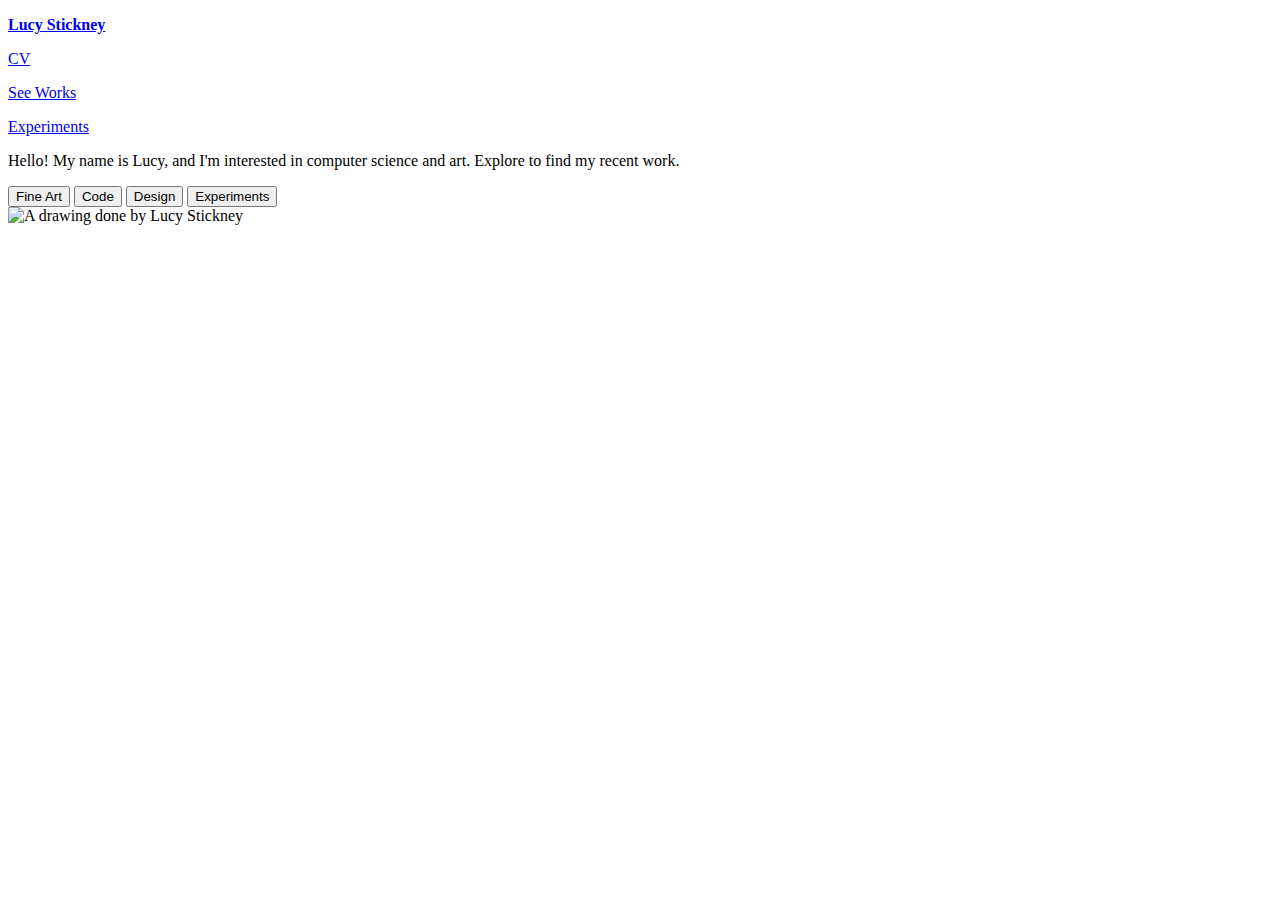
==== index.html @ 8eec6fd0 "Add files via upload" ====
<!DOCTYPE html>
<html>
    <head>
        <link rel="stylesheet" type="text/css" href="resources/style.css" />
        <link href="https://fonts.googleapis.com/css2?family=Ropa+Sans&family=Source+Code+Pro:wght@300&display=swap" rel="stylesheet">
        <link rel="preconnect" href="https://fonts.googleapis.com">
        <link rel="preconnect" href="https://fonts.gstatic.com" crossorigin>
        <link href="https://fonts.googleapis.com/css2?family=IBM+Plex+Mono:ital,wght@0,100;0,200;0,300;0,400;0,500;0,600;0,700;1,100;1,200;1,300;1,400;1,500;1,600;1,700&display=swap" rel="stylesheet">
    </head>
    <body>
        <header>
            <nav>
                <div class="row">
                    <p><a href="index.html" class="left_elem"><strong>Lucy Stickney</strong></a></p>
                    <div class="links">
                        <p><a href="cv/index.html" class="right_elem">CV</a></p>
                        <p><a href="works/index.html" class="right_elem">See Works</a></p>
                        <p><a href="works/experiments/index.html" class="right_elem">Experiments</a></p>
                            
                </div>
            </nav>
        </header>
        <main>
            <div class="main_row">
                <div class="left_side">
                    <p class="intro_par">Hello! My name is Lucy,  and I'm interested in computer science and art. Explore to find my recent work. </p>
                    <div class ="buttons">
                        <a href="works/fine_art/index.html"><button id="fine_art">Fine Art</button></a>
                        <a href="works/code/index.html"><button id="Code">Code</button></a>
                        <a href="works/design/index.html"><button id="design" class="third">Design</button></a>
                        <a href="works/experiments/index.html"><button id="design" class="third">Experiments</button></a>
                    </div>
                </div>
                <img src="resources/selfPortrait.png" alt="A drawing done by Lucy Stickney" class="main_image">
            </div>
        </main>

    </body>
</html>
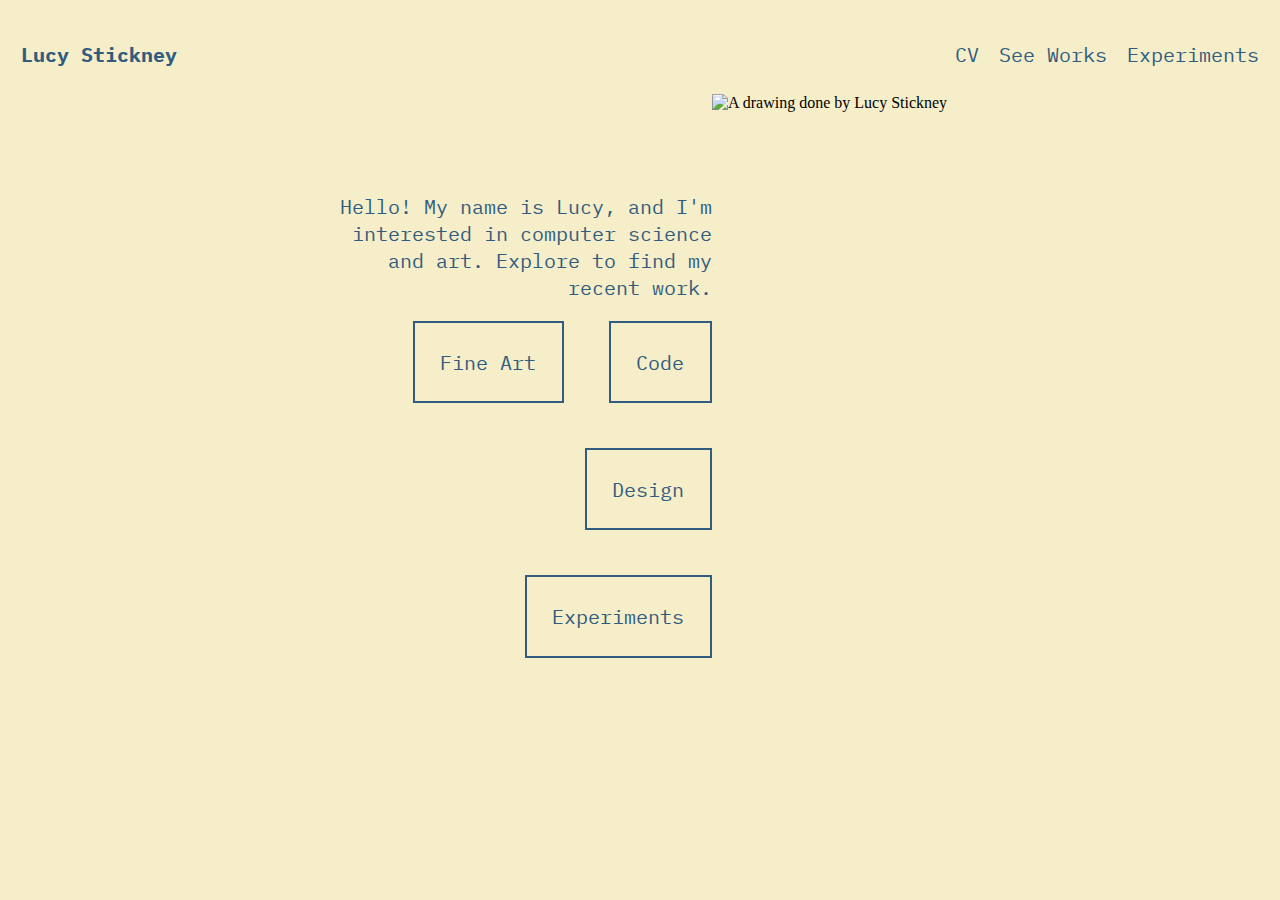
==== commit 8b3721f3: "add meta tags" ====
--- a/index.html
+++ b/index.html
@@ -1,6 +1,8 @@
 <!DOCTYPE html>
 <html>
     <head>
+        <meta charset="UTF-8">
+        <meta name="viewport" content="width=device-width, initial-scale=1.0">
         <link rel="stylesheet" type="text/css" href="resources/style.css" />
         <link href="https://fonts.googleapis.com/css2?family=Ropa+Sans&family=Source+Code+Pro:wght@300&display=swap" rel="stylesheet">
         <link rel="preconnect" href="https://fonts.googleapis.com">
@@ -36,4 +38,4 @@
         </main>
 
     </body>
-</html>+</html>
--- a/resources/style.css
+++ b/resources/style.css
@@ -0,0 +1,204 @@
+body {
+    background-color: #F5EEC9;
+}
+* {
+    box-sizing: border-box; /* Ensure padding and border are included in element's total width and height */
+}
+
+.links {
+    display: flex;
+    align-self: flex-end;
+    gap: 20px;
+    z-index: 1;
+}
+.row {
+    display: flex;
+    justify-content: space-between;
+    padding: 1%;
+    
+
+}
+.main_image {
+    width: auto;
+    height: 60vw;
+    z-index: 0;
+    padding-top: 5%;
+}
+p, h2 {
+    font-family: "IBM Plex Mono", monospace, JetBrains Mono, 'Source Code Pro', sans-serif;
+    color: #315C7F;
+    font-size: 20px;
+}
+
+a {
+    color: #315C7F;
+    text-decoration: none;
+}
+
+.right_elem {
+    text-decoration: none;
+}
+.left_elem {
+    text-decoration: none;
+}
+.main_row {
+    display: flex;
+    justify-content: center;
+    align-items: center;
+    height: 70vh;
+    width: 100%
+}
+.left_side {
+    display: flex;
+    flex-direction: column;
+    width: 30%;
+}
+.buttons {
+    display: flex;                  /* Enable CSS Grid layout */
+    gap: 5vh;
+    width: 90%;
+    align-self: flex-end;
+    flex-wrap: wrap; 
+    justify-content: end;
+    
+}
+
+button {
+    background-color: #4caf4f00;
+    color: #315C7F;
+    
+    text-align: center; 
+    border: 2px solid #315C7F;
+    padding: 2vw 2vw; 
+    font-size: 20px;  
+    font-family: "IBM Plex Mono", monospace, JetBrains Mono, 'Source Code Pro', sans-serif;
+    flex: 0 0 50px;              /* Fixed width of 200px */
+    
+}
+
+.intro_par {
+    text-align: right;
+}
+.works {
+    display: flex;
+    justify-content: center;
+}
+.work {
+    width: 80vw;
+}
+.innerWorks {
+    width: 80vw;
+
+}
+.content {
+    display: flex;
+    flex-wrap: wrap; 
+    padding: 30px;
+    flex-direction: column;
+}
+.contentDes {
+    margin: auto;
+    width: 80%;
+    display: flex;
+    flex-wrap: wrap; 
+    padding: 30px;
+    flex-direction: column;
+}
+
+.codes, .designs {
+    display: flex;
+    flex-wrap: wrap; 
+    justify-content: space-between;
+ 
+}
+.project, .designProj {
+    width: 48%;
+    height: auto;
+    display: flex;
+    flex-direction: column;
+    border: 2px solid #315C7F;
+    justify-content: space-between;
+    padding: 15px;
+   
+    margin-bottom: 30px;
+}
+.year {
+    text-align: right;
+}
+.ImgTitle {
+    text-align: right;
+    
+}
+
+.artwork {
+    width: 44%;
+    height: auto;
+    display: flex;
+    flex-direction: column;
+    margin-bottom: 5%;
+    border: 2px solid #315C7F;
+}
+
+.artImg {
+    width: 80%;
+    height: auto;
+    margin: auto;
+    padding-top: 5%;
+}
+/*
+.designProj {
+    display: flex;
+    width: 80%;
+    height: auto;
+    margin: auto;
+    border: 2px solid #315C7F;
+    padding: 3%;
+    margin-bottom: 3%;
+    flex-wrap: wrap;
+}
+*/
+
+.innerDesign {
+    display: flex;
+    flex-direction: column;
+    max-width: 50%;
+}
+
+.designImg {
+    width: 50%;
+    height: auto;
+    
+}
+.innerDesign p {
+    font-size: 30px;
+    padding-right: 3%;
+    
+}
+.experiment {
+    width: 20%;
+    height: auto;
+    display: flex;
+    flex-direction: column;
+    margin-bottom: 5%;
+    border: 2px solid #315C7F;
+    padding: 1%;
+}
+
+.artwork a {
+
+    display: flex;
+    justify-content: center;
+    align-items: center;
+    
+    width: 100%;
+    height: auto;
+    margin: auto;
+    
+}
+iframe {
+    width: 100%;
+    height: 300px;
+    
+}
+
+
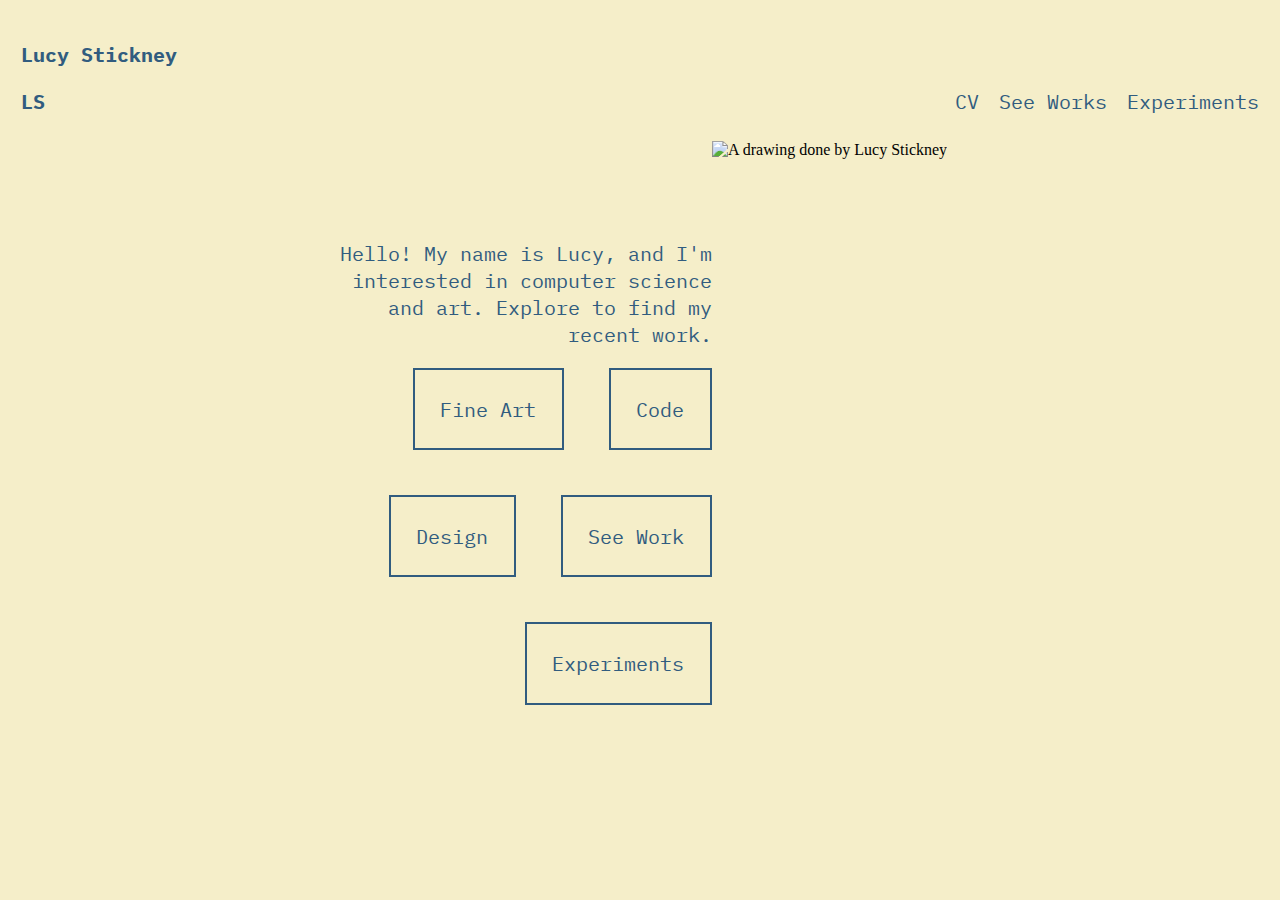
==== commit 3d8a9ce2: "Update main page" ====
--- a/index.html
+++ b/index.html
@@ -13,12 +13,15 @@
         <header>
             <nav>
                 <div class="row">
-                    <p><a href="index.html" class="left_elem"><strong>Lucy Stickney</strong></a></p>
+                    <div class="lucy">
+                        <p><strong><a href="index.html" class="left_elem">Lucy Stickney</a></strong></p>
+                        <p><strong><a href="index.html" class="left_elem_small">LS</a></strong></p>
+                    </div>
                     <div class="links">
                         <p><a href="cv/index.html" class="right_elem">CV</a></p>
                         <p><a href="works/index.html" class="right_elem">See Works</a></p>
-                        <p><a href="works/experiments/index.html" class="right_elem">Experiments</a></p>
-                            
+                        <p><a href="works/experiments/index.html" class="right_elem">Experiments</a></p>   
+                    </div>    
                 </div>
             </nav>
         </header>
@@ -27,10 +30,11 @@
                 <div class="left_side">
                     <p class="intro_par">Hello! My name is Lucy,  and I'm interested in computer science and art. Explore to find my recent work. </p>
                     <div class ="buttons">
-                        <a href="works/fine_art/index.html"><button id="fine_art">Fine Art</button></a>
-                        <a href="works/code/index.html"><button id="Code">Code</button></a>
-                        <a href="works/design/index.html"><button id="design" class="third">Design</button></a>
-                        <a href="works/experiments/index.html"><button id="design" class="third">Experiments</button></a>
+                        <a href="works/fine_art/index.html"><button id="fine_art" class="big">Fine Art</button></a>
+                        <a href="works/code/index.html"><button id="Code" class="big">Code</button></a>
+                        <a href="works/design/index.html"><button id="design" class="big">Design</button></a>
+                        <a href="works/index.html" id="seeWork"><button id="seeWork" class="small">See Work</button></a>
+                        <a href="works/experiments/index.html"><button id="design" class="big">Experiments</button></a>
                     </div>
                 </div>
                 <img src="resources/selfPortrait.png" alt="A drawing done by Lucy Stickney" class="main_image">
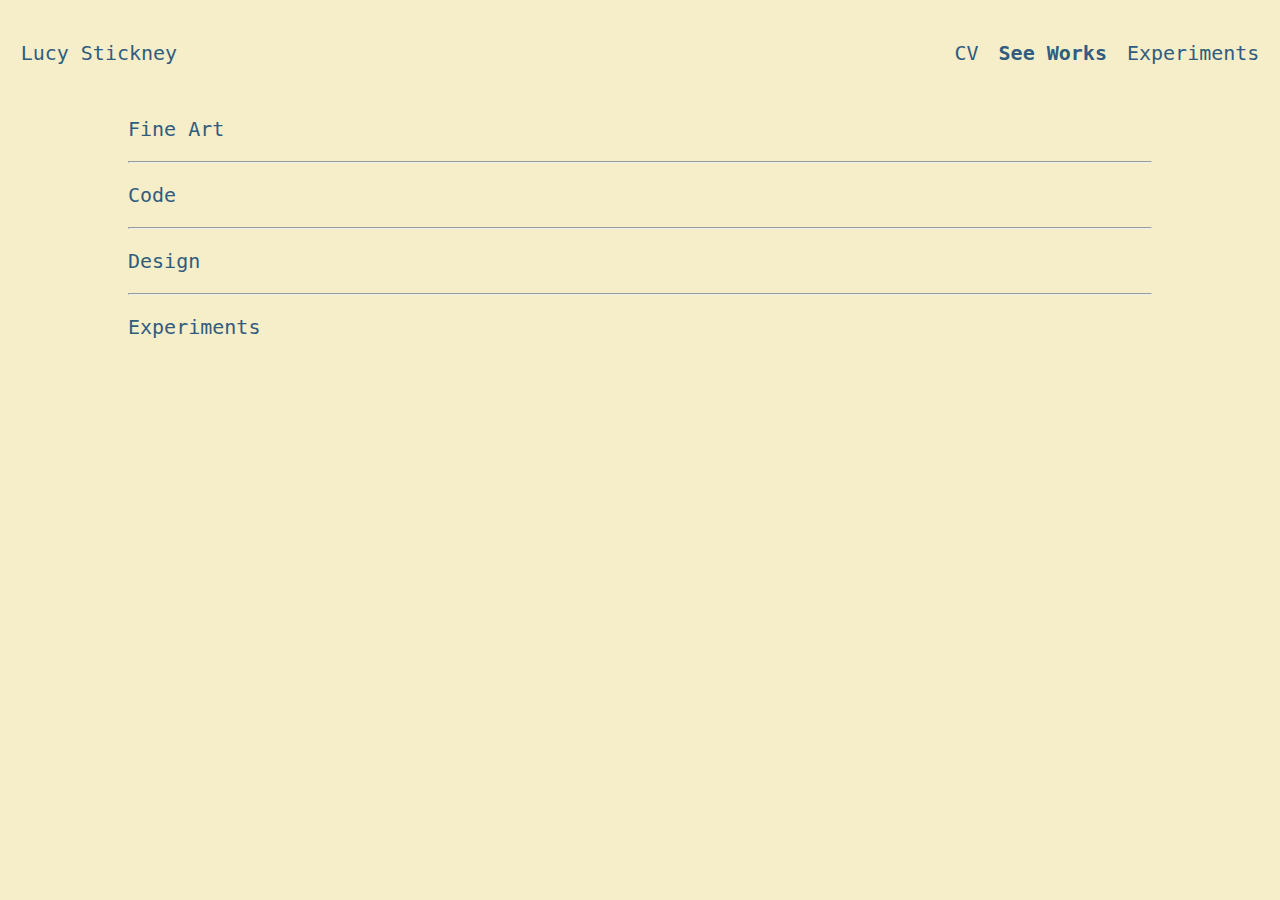
==== commit 98d4429e: "Update works page" ====
--- a/index.html
+++ b/index.html
@@ -3,43 +3,34 @@
     <head>
         <meta charset="UTF-8">
         <meta name="viewport" content="width=device-width, initial-scale=1.0">
-        <link rel="stylesheet" type="text/css" href="resources/style.css" />
-        <link href="https://fonts.googleapis.com/css2?family=Ropa+Sans&family=Source+Code+Pro:wght@300&display=swap" rel="stylesheet">
-        <link rel="preconnect" href="https://fonts.googleapis.com">
-        <link rel="preconnect" href="https://fonts.gstatic.com" crossorigin>
-        <link href="https://fonts.googleapis.com/css2?family=IBM+Plex+Mono:ital,wght@0,100;0,200;0,300;0,400;0,500;0,600;0,700;1,100;1,200;1,300;1,400;1,500;1,600;1,700&display=swap" rel="stylesheet">
+        <link rel="stylesheet" type="text/css" href="../resources/style.css" />
     </head>
     <body>
         <header>
             <nav>
                 <div class="row">
                     <div class="lucy">
-                        <p><strong><a href="index.html" class="left_elem">Lucy Stickney</a></strong></p>
-                        <p><strong><a href="index.html" class="left_elem_small">LS</a></strong></p>
+                        <p><a href="../index.html" class="left_elem">Lucy Stickney</a></p>
+                        <p><a href="../index.html" class="left_elem_small">LS</a></p>
                     </div>
                     <div class="links">
                         <p><a href="cv/index.html" class="right_elem">CV</a></p>
-                        <p><a href="works/index.html" class="right_elem">See Works</a></p>
-                        <p><a href="works/experiments/index.html" class="right_elem">Experiments</a></p>   
-                    </div>    
+                        <p><a href="index.html" class="right_elem"><strong>See Works</strong></a></p>
+                        <p><a href="experiments/index.html" class="right_elem">Experiments</a></p>
+                    </div>
                 </div>
             </nav>
         </header>
-        <main>
-            <div class="main_row">
-                <div class="left_side">
-                    <p class="intro_par">Hello! My name is Lucy,  and I'm interested in computer science and art. Explore to find my recent work. </p>
-                    <div class ="buttons">
-                        <a href="works/fine_art/index.html"><button id="fine_art" class="big">Fine Art</button></a>
-                        <a href="works/code/index.html"><button id="Code" class="big">Code</button></a>
-                        <a href="works/design/index.html"><button id="design" class="big">Design</button></a>
-                        <a href="works/index.html" id="seeWork"><button id="seeWork" class="small">See Work</button></a>
-                        <a href="works/experiments/index.html"><button id="design" class="big">Experiments</button></a>
-                    </div>
-                </div>
-                <img src="resources/selfPortrait.png" alt="A drawing done by Lucy Stickney" class="main_image">
+        <div class="works">
+            <div class="innerWorks">
+                <p class="work"><a href="fine_art/index.html" class="right_elem">Fine Art</a></p>
+                <hr>
+                <p class="work"><a href="code/index.html" class="right_elem">Code</a></p>
+                <hr>
+                <p class="work"><a href="design/index.html" class="right_elem">Design</a></p>
+                <hr>
+                <p class="work"><a href="experiments/index.html" class="right_elem">Experiments</a></p>
             </div>
-        </main>
-
+     </div>
     </body>
 </html>
--- a/resources/style.css
+++ b/resources/style.css
@@ -40,6 +40,11 @@
 }
 .left_elem {
     text-decoration: none;
+    flex-shrink: 0;
+}
+
+.left_elem_small {
+    display: none;
 }
 .main_row {
     display: flex;
@@ -55,12 +60,15 @@
 }
 .buttons {
     display: flex;                  /* Enable CSS Grid layout */
-    gap: 5vh;
+    gap: 3vw;
     width: 90%;
     align-self: flex-end;
     flex-wrap: wrap; 
     justify-content: end;
     
+}
+.small {
+    display: none;
 }
 
 button {
@@ -72,8 +80,6 @@
     padding: 2vw 2vw; 
     font-size: 20px;  
     font-family: "IBM Plex Mono", monospace, JetBrains Mono, 'Source Code Pro', sans-serif;
-    flex: 0 0 50px;              /* Fixed width of 200px */
-    
 }
 
 .intro_par {
@@ -105,12 +111,17 @@
     flex-direction: column;
 }
 
-.codes, .designs {
+.designs {
     display: flex;
     flex-wrap: wrap; 
     justify-content: space-between;
  
 }
+.codes {
+    display: flex;
+    flex-wrap: wrap; 
+}
+
 .project, .designProj {
     width: 48%;
     height: auto;
@@ -167,7 +178,6 @@
 .designImg {
     width: 50%;
     height: auto;
-    
 }
 .innerDesign p {
     font-size: 30px;
@@ -175,11 +185,11 @@
     
 }
 .experiment {
-    width: 20%;
-    height: auto;
-    display: flex;
-    flex-direction: column;
-    margin-bottom: 5%;
+    width: 200px;
+    height: 150px;
+    display: flex;
+    flex-direction: column;
+    margin: 3%;
     border: 2px solid #315C7F;
     padding: 1%;
 }
@@ -200,5 +210,45 @@
     height: 300px;
     
 }
-
-
+canvas {
+    margin-right: 10%;
+    margin-left: 10%;
+    border-radius: 10%;
+}
+@media (max-width: 820px) {
+    .big {
+        display: none;
+    }
+    .small {
+        display: flex;
+    }
+    .artwork {
+        width: 100%;
+    }
+    p, h2, button {
+        font-size: 19px;
+    }
+    .project, .designProj {
+        width: 100%;
+    }
+}
+
+
+
+@media (max-width: 610px) {
+    .left_elem {
+        display: none;
+    }
+    
+    .left_elem_small {
+        display: block;
+        text-decoration: none;
+        flex-shrink: 0;
+    }
+    p, h2, button {
+        font-size: 18px;
+    }
+}
+
+
+
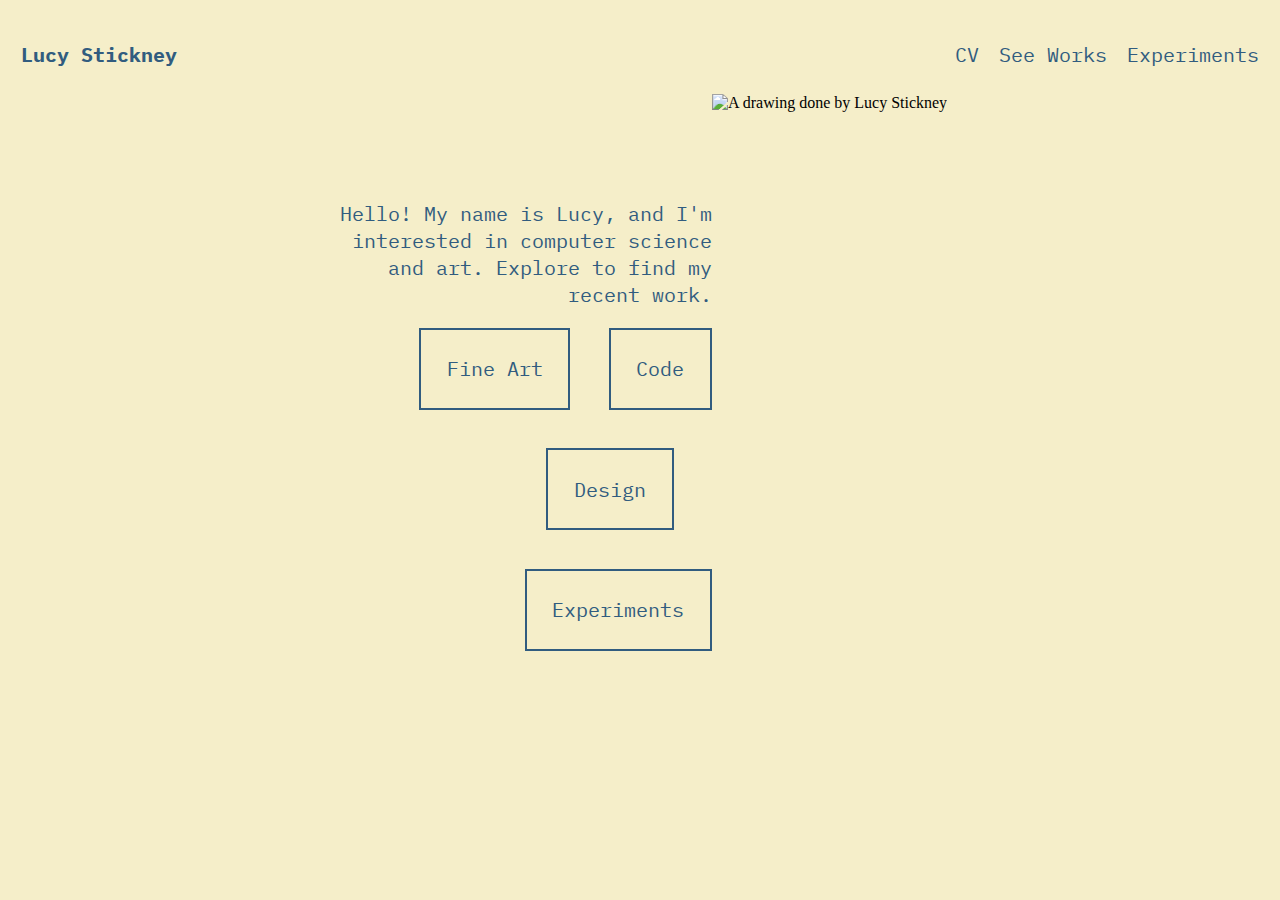
==== commit 23e12437: "Update main page" ====
--- a/index.html
+++ b/index.html
@@ -3,34 +3,43 @@
     <head>
         <meta charset="UTF-8">
         <meta name="viewport" content="width=device-width, initial-scale=1.0">
-        <link rel="stylesheet" type="text/css" href="../resources/style.css" />
+        <link rel="stylesheet" type="text/css" href="resources/style.css" />
+        <link href="https://fonts.googleapis.com/css2?family=Ropa+Sans&family=Source+Code+Pro:wght@300&display=swap" rel="stylesheet">
+        <link rel="preconnect" href="https://fonts.googleapis.com">
+        <link rel="preconnect" href="https://fonts.gstatic.com" crossorigin>
+        <link href="https://fonts.googleapis.com/css2?family=IBM+Plex+Mono:ital,wght@0,100;0,200;0,300;0,400;0,500;0,600;0,700;1,100;1,200;1,300;1,400;1,500;1,600;1,700&display=swap" rel="stylesheet">
     </head>
     <body>
         <header>
             <nav>
                 <div class="row">
                     <div class="lucy">
-                        <p><a href="../index.html" class="left_elem">Lucy Stickney</a></p>
-                        <p><a href="../index.html" class="left_elem_small">LS</a></p>
+                        <p><strong><a href="index.html" class="left_elem">Lucy Stickney</a></strong></p>
+                        <p><strong><a href="index.html" class="left_elem_small">LS</a></strong></p>
                     </div>
                     <div class="links">
                         <p><a href="cv/index.html" class="right_elem">CV</a></p>
-                        <p><a href="index.html" class="right_elem"><strong>See Works</strong></a></p>
-                        <p><a href="experiments/index.html" class="right_elem">Experiments</a></p>
-                    </div>
+                        <p><a href="works/index.html" class="right_elem">See Works</a></p>
+                        <p><a href="works/experiments/index.html" class="right_elem">Experiments</a></p>   
+                    </div>    
                 </div>
             </nav>
         </header>
-        <div class="works">
-            <div class="innerWorks">
-                <p class="work"><a href="fine_art/index.html" class="right_elem">Fine Art</a></p>
-                <hr>
-                <p class="work"><a href="code/index.html" class="right_elem">Code</a></p>
-                <hr>
-                <p class="work"><a href="design/index.html" class="right_elem">Design</a></p>
-                <hr>
-                <p class="work"><a href="experiments/index.html" class="right_elem">Experiments</a></p>
+        <main>
+            <div class="main_row">
+                <div class="left_side">
+                    <p class="intro_par">Hello! My name is Lucy,  and I'm interested in computer science and art. Explore to find my recent work. </p>
+                    <div class ="buttons">
+                        <a href="works/fine_art/index.html"><button id="fine_art" class="big">Fine Art</button></a>
+                        <a href="works/code/index.html"><button id="Code" class="big">Code</button></a>
+                        <a href="works/design/index.html"><button id="design" class="big">Design</button></a>
+                        <a href="works/index.html" id="seeWork"><button id="seeWork" class="small">See Work</button></a>
+                        <a href="works/experiments/index.html"><button id="design" class="big">Experiments</button></a>
+                    </div>
+                </div>
+                <img src="resources/selfPortrait.png" alt="A drawing done by Lucy Stickney" class="main_image">
             </div>
-     </div>
+        </main>
+
     </body>
 </html>
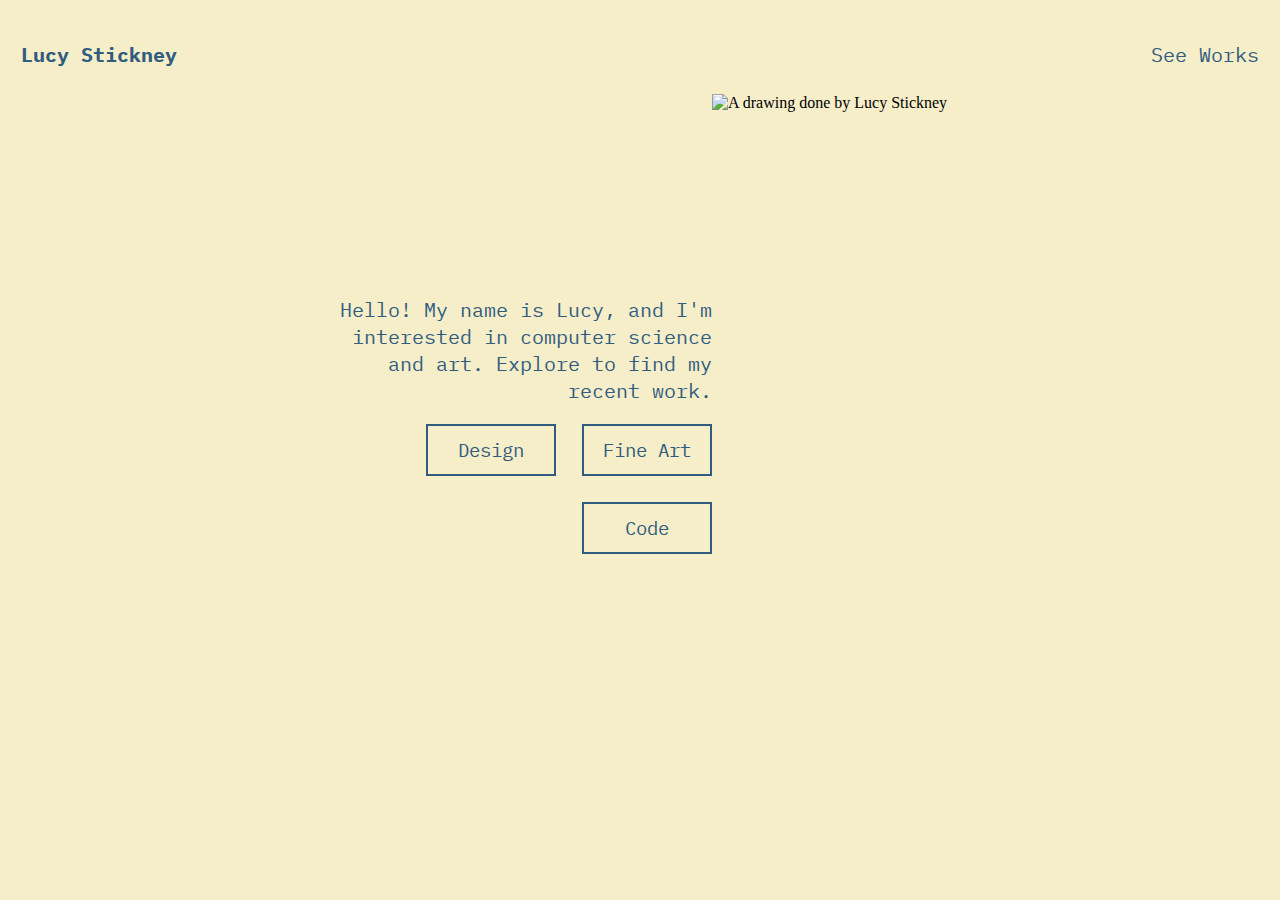
==== commit f095c720: "getting rid of too-big images" ====
--- a/index.html
+++ b/index.html
@@ -18,9 +18,9 @@
                         <p><strong><a href="index.html" class="left_elem_small">LS</a></strong></p>
                     </div>
                     <div class="links">
-                        <p><a href="cv/index.html" class="right_elem">CV</a></p>
+                        <!-- <p><a href="cv/index.html" class="right_elem">CV</a></p> -->
                         <p><a href="works/index.html" class="right_elem">See Works</a></p>
-                        <p><a href="works/experiments/index.html" class="right_elem">Experiments</a></p>   
+                        <!--<p><a href="works/experiments/index.html" class="right_elem">Experiments</a></p>  --> 
                     </div>    
                 </div>
             </nav>
@@ -30,11 +30,13 @@
                 <div class="left_side">
                     <p class="intro_par">Hello! My name is Lucy,  and I'm interested in computer science and art. Explore to find my recent work. </p>
                     <div class ="buttons">
+
+                        <a href="works/design/index.html"><button id="design" class="big">Design</button></a>
                         <a href="works/fine_art/index.html"><button id="fine_art" class="big">Fine Art</button></a>
                         <a href="works/code/index.html"><button id="Code" class="big">Code</button></a>
-                        <a href="works/design/index.html"><button id="design" class="big">Design</button></a>
-                        <a href="works/index.html" id="seeWork"><button id="seeWork" class="small">See Work</button></a>
-                        <a href="works/experiments/index.html"><button id="design" class="big">Experiments</button></a>
+                        
+                        <!--<a href="works/index.html" id="seeWork"><button id="seeWork" class="small">See Work</button></a>-->
+                
                     </div>
                 </div>
                 <img src="resources/selfPortrait.png" alt="A drawing done by Lucy Stickney" class="main_image">
@@ -42,4 +44,4 @@
         </main>
 
     </body>
-</html>
+</html>--- a/resources/style.css
+++ b/resources/style.css
@@ -59,8 +59,8 @@
     width: 30%;
 }
 .buttons {
-    display: flex;                  /* Enable CSS Grid layout */
-    gap: 3vw;
+    display: flex;               
+    gap: 2vw;
     width: 90%;
     align-self: flex-end;
     flex-wrap: wrap; 
@@ -74,11 +74,11 @@
 button {
     background-color: #4caf4f00;
     color: #315C7F;
-    
+    width: 130px;
     text-align: center; 
     border: 2px solid #315C7F;
-    padding: 2vw 2vw; 
-    font-size: 20px;  
+    padding: 12px;
+    font-size: 19px;  
     font-family: "IBM Plex Mono", monospace, JetBrains Mono, 'Source Code Pro', sans-serif;
 }
 
@@ -120,6 +120,7 @@
 .codes {
     display: flex;
     flex-wrap: wrap; 
+    justify-content: space-between;
 }
 
 .project, .designProj {
@@ -215,12 +216,15 @@
     margin-left: 10%;
     border-radius: 10%;
 }
+
 @media (max-width: 820px) {
+    
     .big {
+        display: block;
+    }
+    
+    .small {
         display: none;
-    }
-    .small {
-        display: flex;
     }
     .artwork {
         width: 100%;
@@ -231,24 +235,45 @@
     .project, .designProj {
         width: 100%;
     }
-}
-
-
-
-@media (max-width: 610px) {
+    
+
+}
+
+@media (max-width: 700px) {
     .left_elem {
+        display: block;
+    }
+    
+    .left_elem_small {
         display: none;
-    }
-    
-    .left_elem_small {
-        display: block;
         text-decoration: none;
         flex-shrink: 0;
     }
     p, h2, button {
         font-size: 18px;
     }
-}
-
-
-
+    .left_side {
+        flex-direction: row;
+        width: 80%;
+        gap: 10px;
+        margin-top: 20px;
+    }
+    .main_row {
+        flex-direction: column-reverse;
+    }
+    .intro_par {
+        max-width: 55%;
+        margin-top: 0px;
+    }
+    button {
+        padding: 12px;
+    }
+    .buttons {
+        justify-content: left;
+        align-self: flex-start;
+    }
+}
+
+
+
+
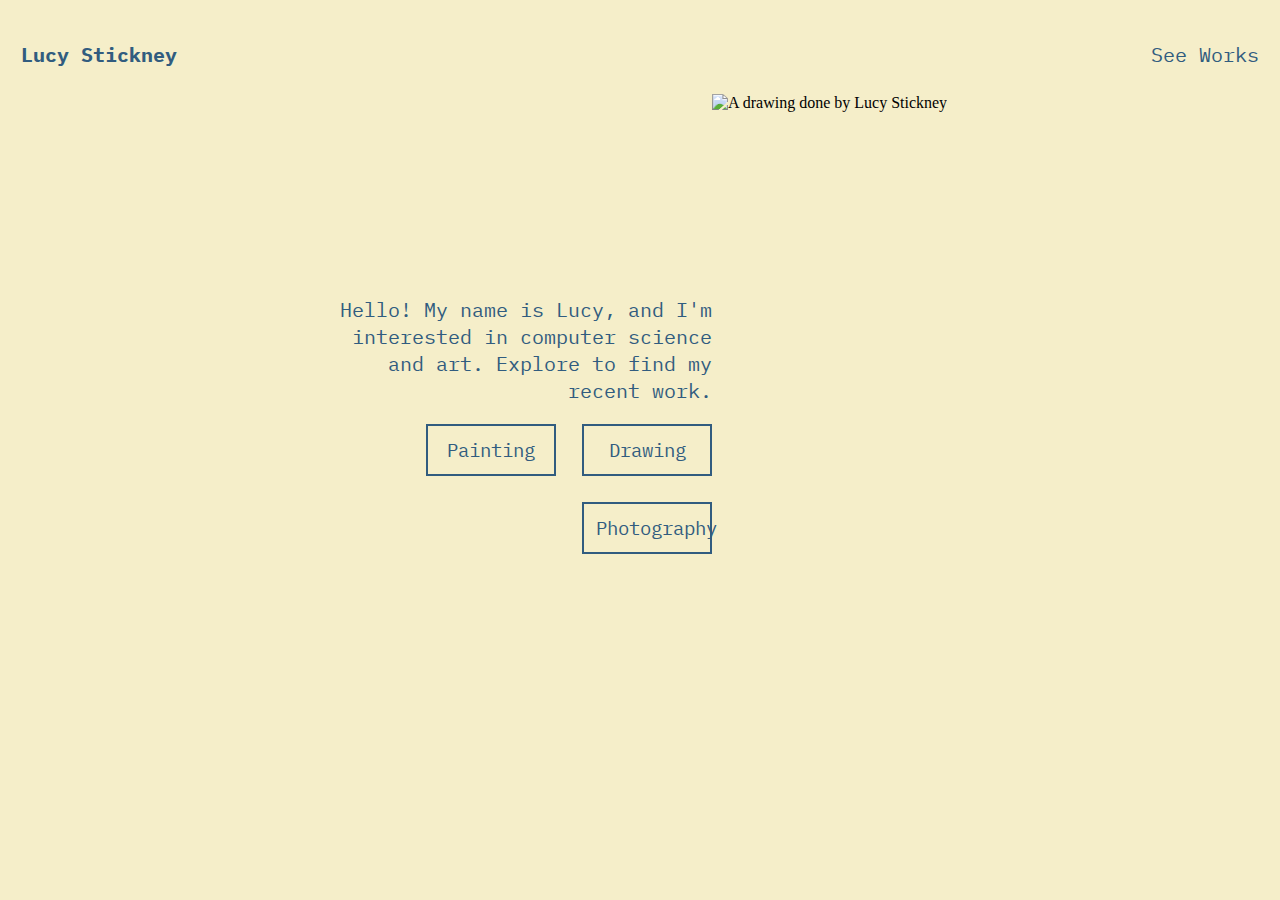
==== commit f23fbb55: "getting rid of code + design, only fine art." ====
--- a/index.html
+++ b/index.html
@@ -31,9 +31,9 @@
                     <p class="intro_par">Hello! My name is Lucy,  and I'm interested in computer science and art. Explore to find my recent work. </p>
                     <div class ="buttons">
 
-                        <a href="works/design/index.html"><button id="design" class="big">Design</button></a>
-                        <a href="works/fine_art/index.html"><button id="fine_art" class="big">Fine Art</button></a>
-                        <a href="works/code/index.html"><button id="Code" class="big">Code</button></a>
+                        <a href="works/FineArt/index.html"><button id="design" class="big">Painting</button></a>
+                        <a href="works/FineArt/index.html"><button id="fine_art" class="big">Drawing</button></a>
+                        <a href="works/FineArt/index.html"><button id="Code" class="big">Photography</button></a>
                         
                         <!--<a href="works/index.html" id="seeWork"><button id="seeWork" class="small">See Work</button></a>-->
                 
--- a/resources/style.css
+++ b/resources/style.css
@@ -139,11 +139,11 @@
 }
 .ImgTitle {
     text-align: right;
-    
-}
-
-.artwork {
-    width: 44%;
+    padding-right: 20px;
+}
+
+.painting, .drawing, .photo {
+    width: 47%;
     height: auto;
     display: flex;
     flex-direction: column;
@@ -169,6 +169,13 @@
     flex-wrap: wrap;
 }
 */
+.hideElems {
+    display: none;
+}
+
+.boldTitle {
+    font-weight: bold;
+}
 
 .innerDesign {
     display: flex;
@@ -195,7 +202,17 @@
     padding: 1%;
 }
 
-.artwork a {
+.artButtons {
+    display: flex;
+    flex-direction: row;
+    gap: 20px;
+    padding-bottom: 20px;
+}
+.artButtons button {
+    width: auto;
+}
+
+.painting a, .drawing a, .photo a {
 
     display: flex;
     justify-content: center;
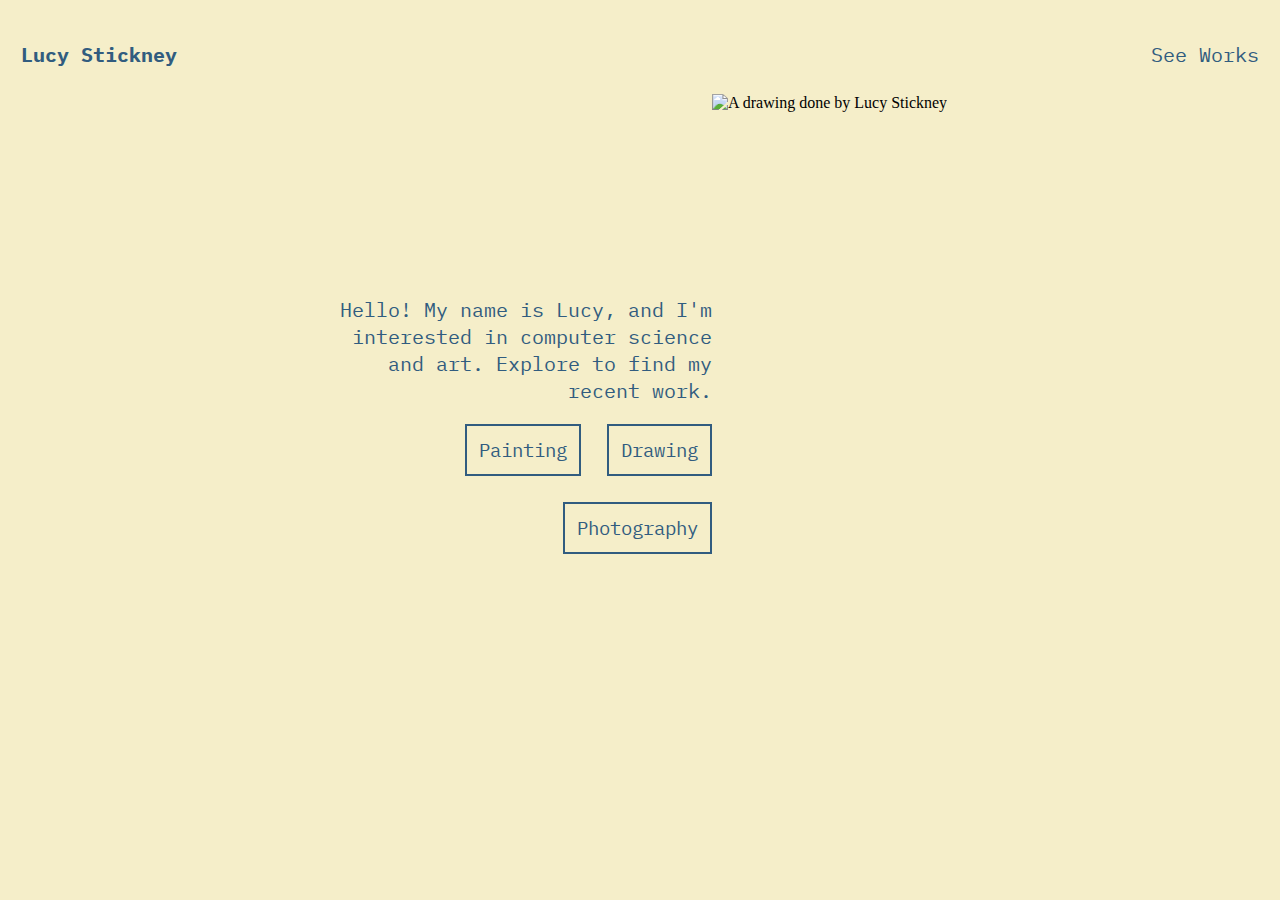
==== commit 87124c06: "fixing button functionality and adding photos" ====
--- a/index.html
+++ b/index.html
@@ -31,9 +31,9 @@
                     <p class="intro_par">Hello! My name is Lucy,  and I'm interested in computer science and art. Explore to find my recent work. </p>
                     <div class ="buttons">
 
-                        <a href="works/FineArt/index.html"><button id="design" class="big">Painting</button></a>
-                        <a href="works/FineArt/index.html"><button id="fine_art" class="big">Drawing</button></a>
-                        <a href="works/FineArt/index.html"><button id="Code" class="big">Photography</button></a>
+                        <a href="works/FineArt/index.html"><button id="design" class="big" onclick="paintClick()">Painting</button></a>
+                        <a href="works/FineArt/index.html"><button id="fine_art" class="big" onclick="drawClick()">Drawing</button></a>
+                        <a href="works/FineArt/index.html"><button id="Code" class="big" onclick="photoClick()">Photography</button></a>
                         
                         <!--<a href="works/index.html" id="seeWork"><button id="seeWork" class="small">See Work</button></a>-->
                 
@@ -42,6 +42,6 @@
                 <img src="resources/selfPortrait.png" alt="A drawing done by Lucy Stickney" class="main_image">
             </div>
         </main>
-
+        <script src="js/script.js"></script>
     </body>
 </html>--- a/resources/style.css
+++ b/resources/style.css
@@ -74,7 +74,7 @@
 button {
     background-color: #4caf4f00;
     color: #315C7F;
-    width: 130px;
+    
     text-align: center; 
     border: 2px solid #315C7F;
     padding: 12px;
@@ -243,11 +243,11 @@
     .small {
         display: none;
     }
-    .artwork {
+    .drawing, .painting, .photo {
         width: 100%;
     }
     p, h2, button {
-        font-size: 19px;
+        font-size: 17px;
     }
     .project, .designProj {
         width: 100%;
@@ -267,7 +267,7 @@
         flex-shrink: 0;
     }
     p, h2, button {
-        font-size: 18px;
+        font-size: 15px;
     }
     .left_side {
         flex-direction: row;
